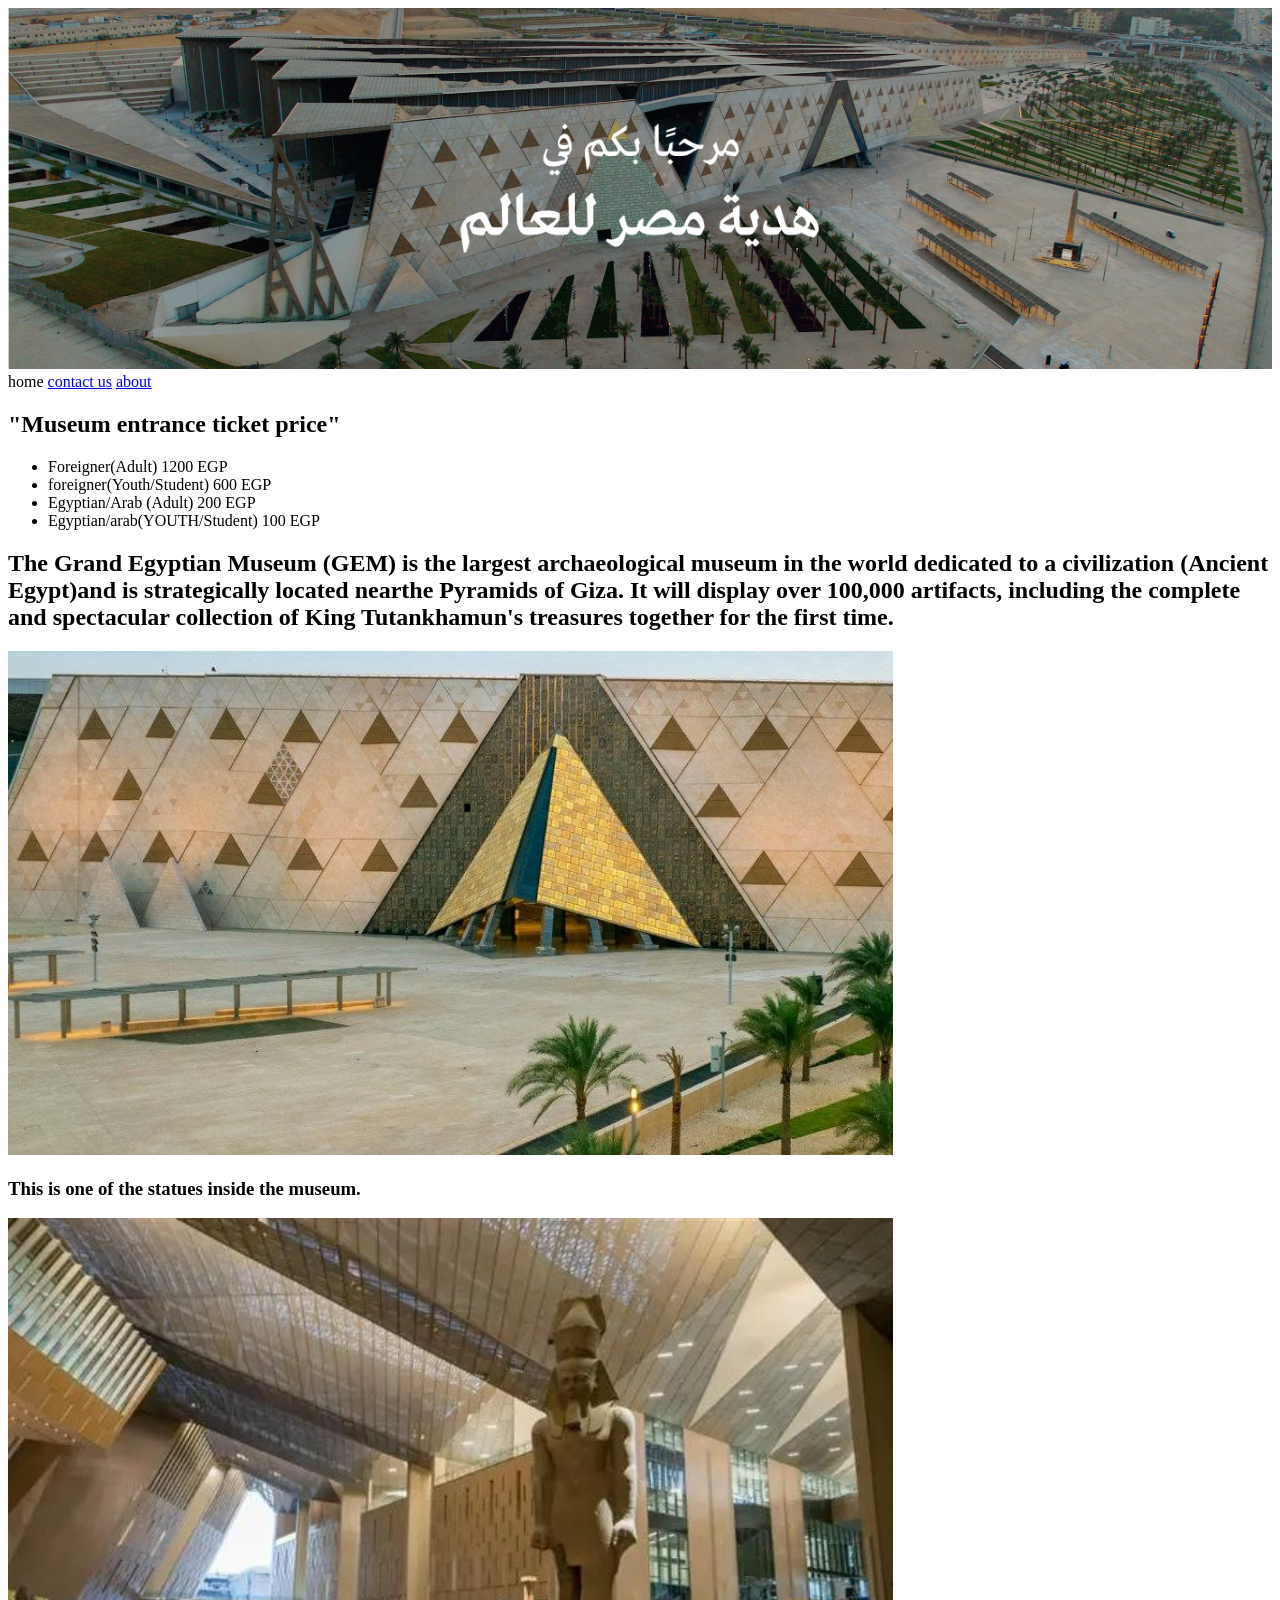
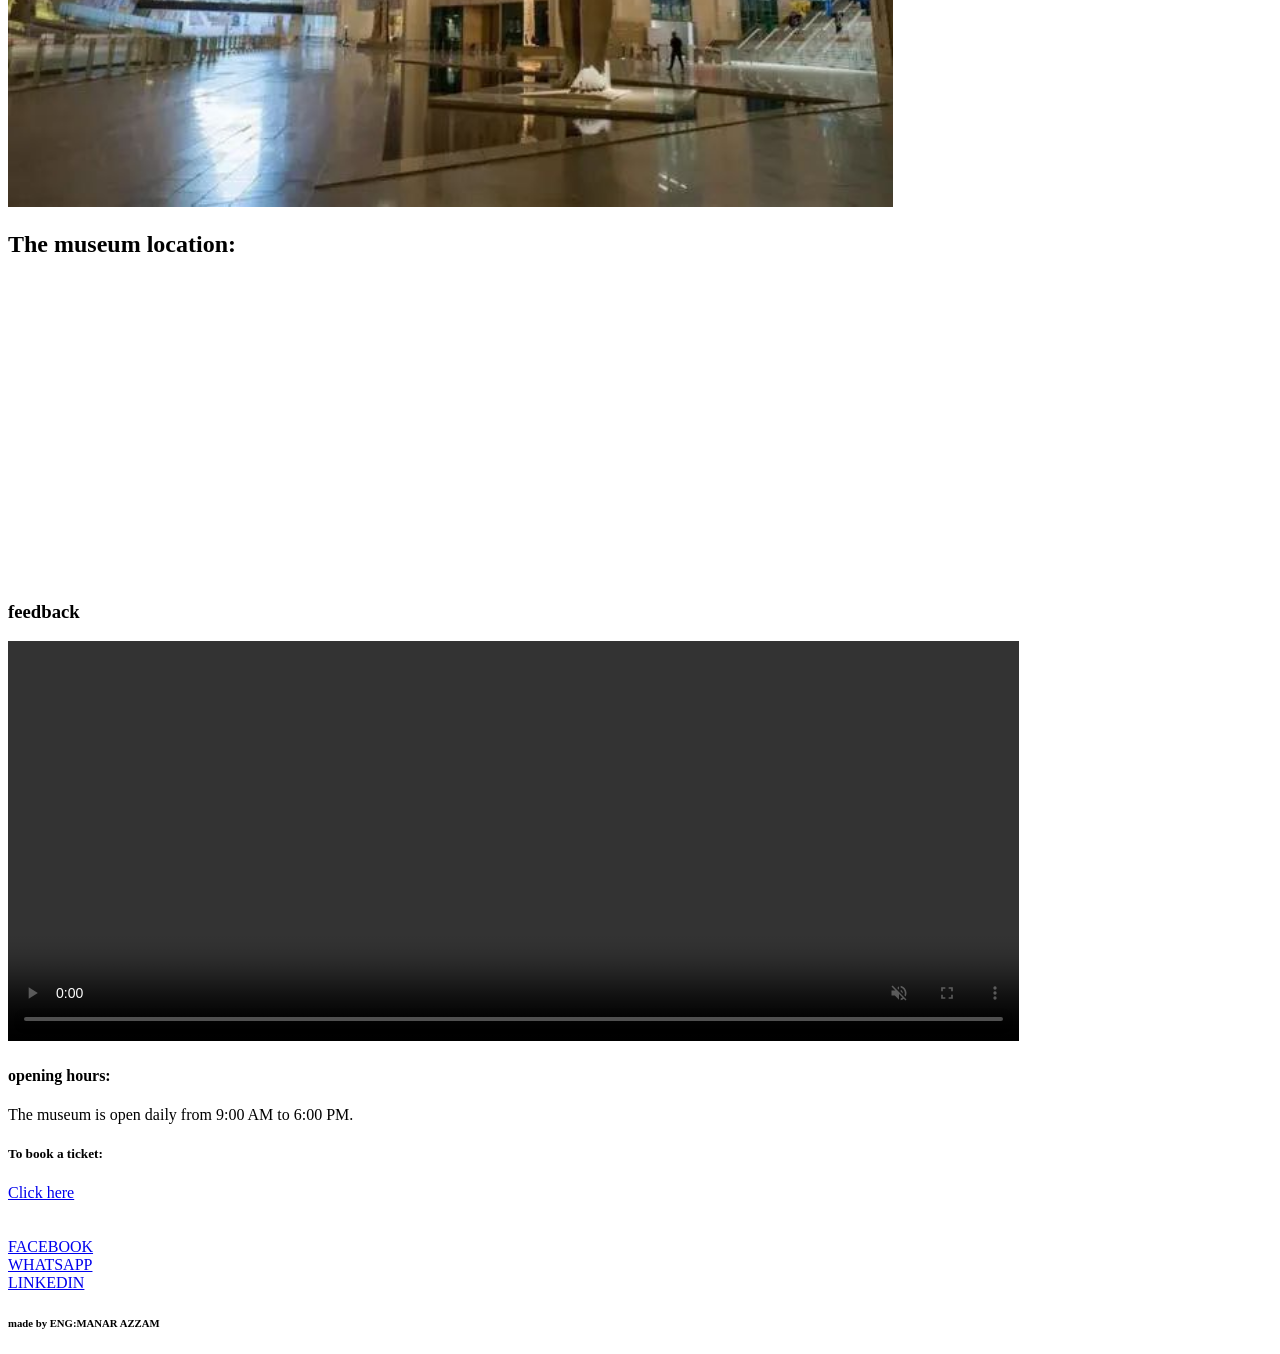
==== task1/index.html @ f7c06580 "task1" ====
<!DOCTYPE html>
<html lang="en">
<head>
    <meta charset="UTF-8">
    <meta name="viewport" content="width=device-width, initial-scale=1.0">
    <meta name="description" content="some information about Grand Egyptian Museum">
    <title>Egypt</title>
    
</head>
<body>
  <header>
  
<img src="NewBanner2AR.jpg" alt="logo"width="100%>
<h1>The Grand Egyptian Museum</h1>
<nav>
  <a href="#">home</a>
  <a href="contact.html">contact us</a>
  <a href="about.html">about</a>
</nav>
</header>
<aside>
  <h2>"Museum entrance ticket price"</h2>
  <ul>
    <li>
      Foreigner(Adult) 1200 EGP
    </li>

   <li>
      foreigner(Youth/Student) 600 EGP
    </li>
     <li>
      Egyptian/Arab (Adult) 200 EGP
    </li>
     <li>
      Egyptian/arab(YOUTH/Student) 100 EGP
    </li>
  </ul>
</aside>
<main>
  <article>
<h2>The Grand Egyptian Museum (GEM) is the largest
     archaeological museum in the world dedicated to
    a civilization (Ancient Egypt)and is strategically
     located nearthe Pyramids of Giza. It will display over 100,000
      artifacts, including the complete and spectacular collection of
       King Tutankhamun's treasures together for the first time.</h2>
  </article>
<img src="photo_2025-11-04_19-54-33.jpg" width="70%">
<h3>This is one of the statues inside the museum.</h3>
<img src="photo_2025-11-04_19-54-38.jpg"width="70%">
<br>
<h2>The museum location:</h2>
<iframe src="https://www.google.com/maps/embed?pb=!1m18!1m12!1m3!1d3455.45771099189!2d31.119273!3d29.995011100000003!2m3!1f0!2f0!3f0!3m2!1i1024!2i768!4f13.1!3m3!1m2!1s0x14584534984a8ad1%3A0x45764c5bc4ec261a!2sThe%20Grand%20Egyptian%20Museum!5e0!3m2!1sen!2seg!4v1762772130443!5m2!1sen!2seg" width="50%" height="300" style="border:0;" allowfullscreen="" loading="lazy" referrerpolicy="no-referrer-when-downgrade"></iframe>
<section>
  <h3>feedback</h3>
  <video src="video_2025-11-12_12-28-35.mp4"muted autplay controls loop width="80%" height="400px"></video>
</section>
<section>
  <h4>opening hours:</h4>
   <p>The museum is open daily from 9:00 AM to 6:00 PM.</p>
<h5>To book a ticket: </h5>
<a href="https://www.visit-gem.com/ar/home">Click here</a>
</section>
</main>
<br>
<br>
<footer >
  
  <a href="#">FACEBOOK</a><br>
  <a href="#">WHATSAPP</a><br>
<a href="https://www.linkedin.com/in/manar-azzam-31909a2b5?utm_source=share&utm_campaign=share_via&utm_content=profile&utm_medium=android_app">LINKEDIN</a>
<h6>made by ENG:MANAR AZZAM</h6>
</footer>
</body>
</html>
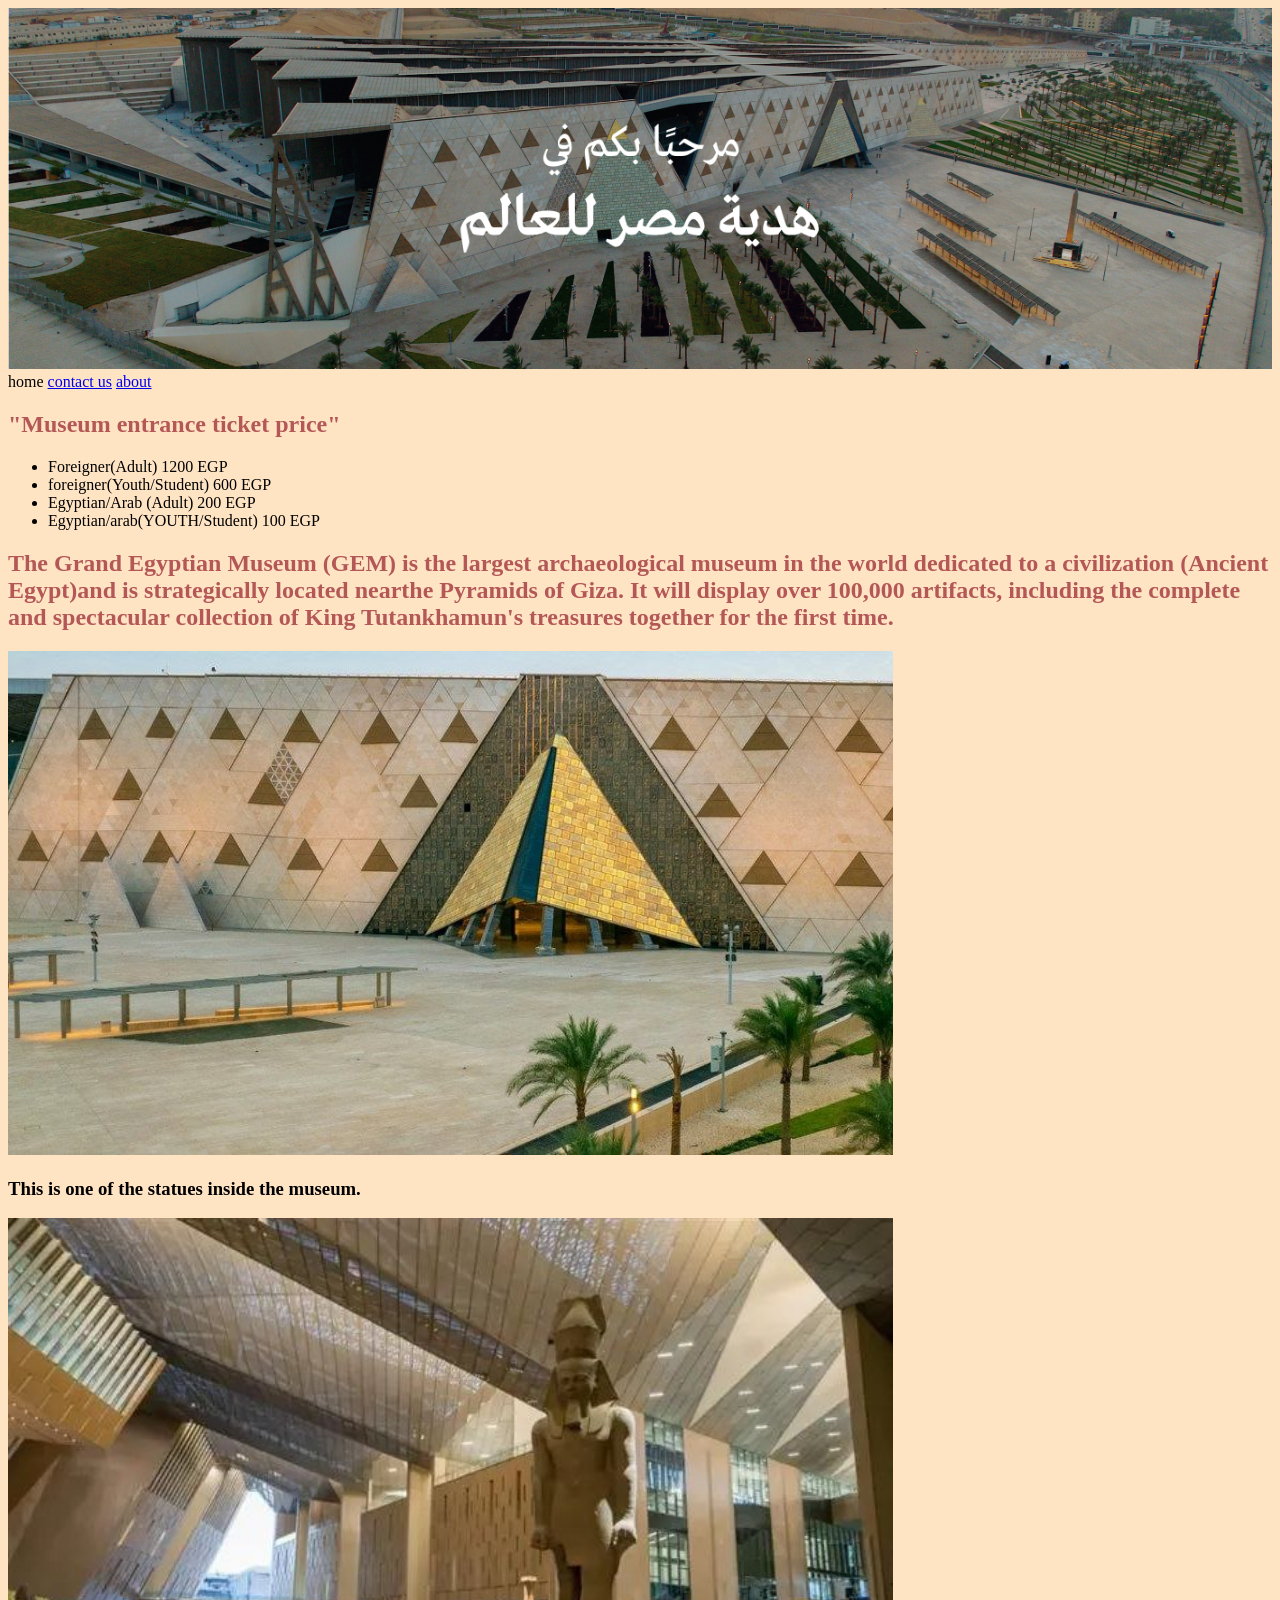
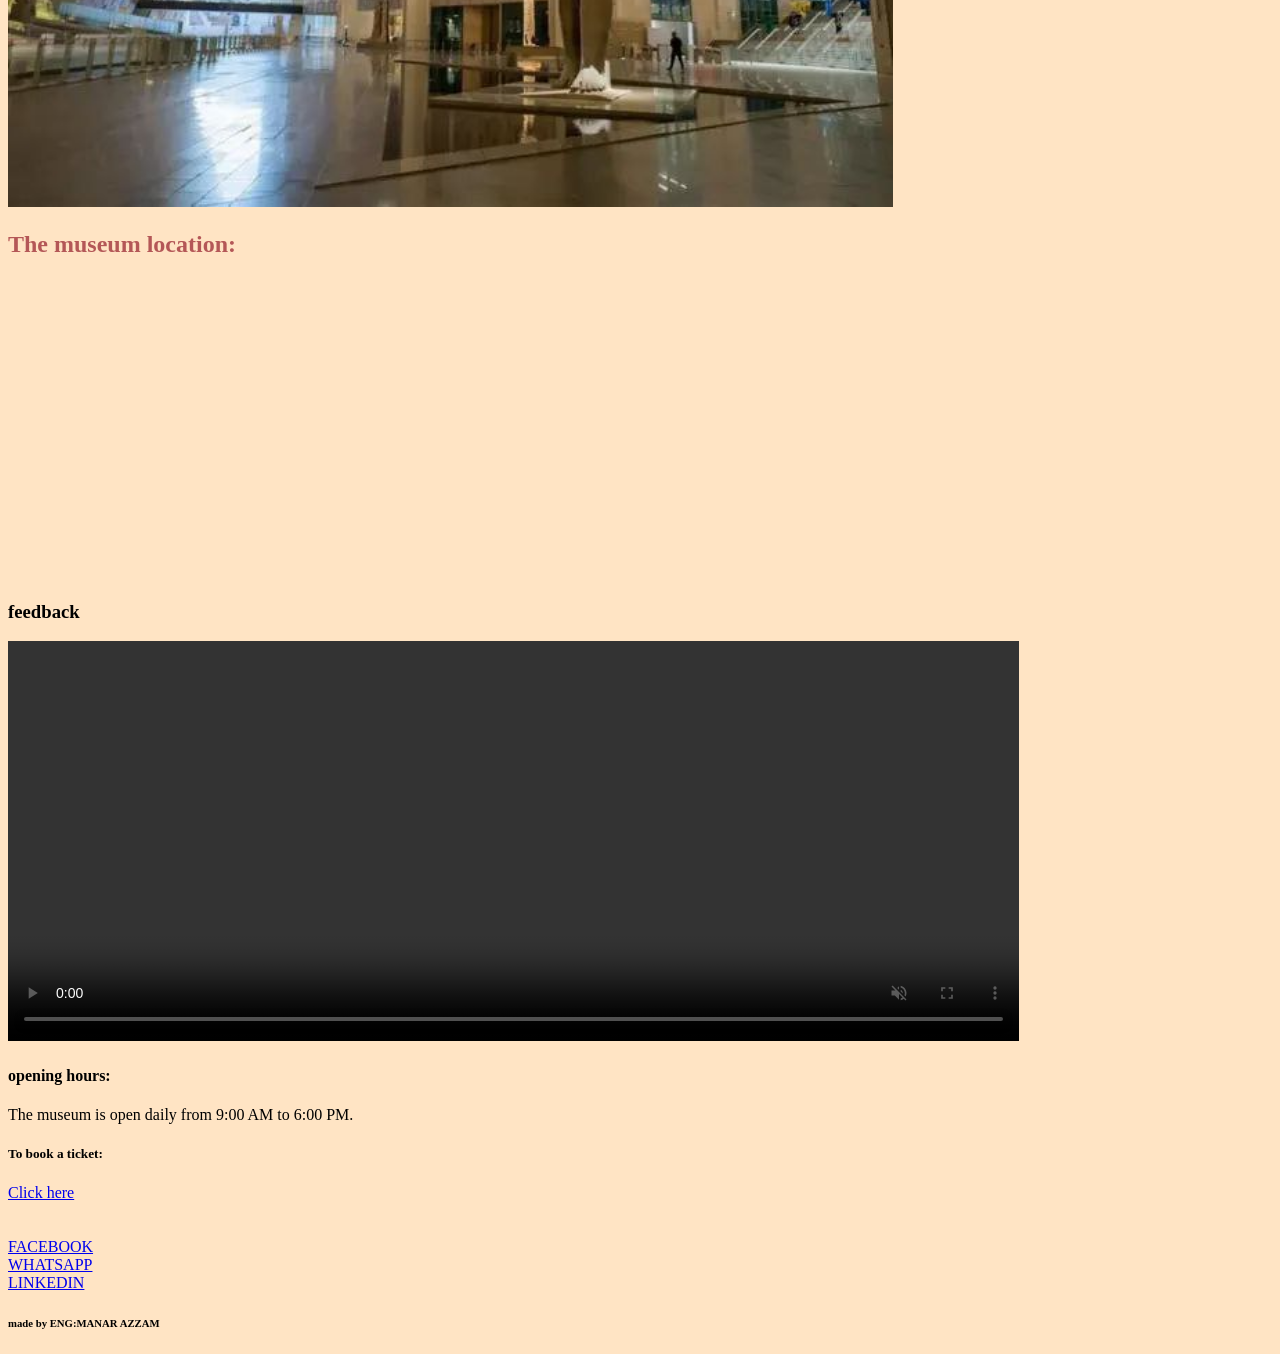
==== commit 52158c2c: "task5" ====
--- a/task1/index.html
+++ b/task1/index.html
@@ -5,13 +5,13 @@
     <meta name="viewport" content="width=device-width, initial-scale=1.0">
     <meta name="description" content="some information about Grand Egyptian Museum">
     <title>Egypt</title>
+    <link rel="stylesheet" href="style.css">
     
 </head>
 <body>
   <header>
   
 <img src="NewBanner2AR.jpg" alt="logo"width="100%>
-<h1>The Grand Egyptian Museum</h1>
 <nav>
   <a href="#">home</a>
   <a href="contact.html">contact us</a>
--- a/task1/style.css
+++ b/task1/style.css
@@ -0,0 +1,16 @@
+
+*
+    {
+    background-color: bisque;
+    }
+    
+    h2 {
+    color: rgb(180, 87, 87);
+    }
+.details {
+    background-color: rgb(183, 183, 209);
+    }
+#summary {
+    color: rgb(114, 146, 172);
+    }
+
